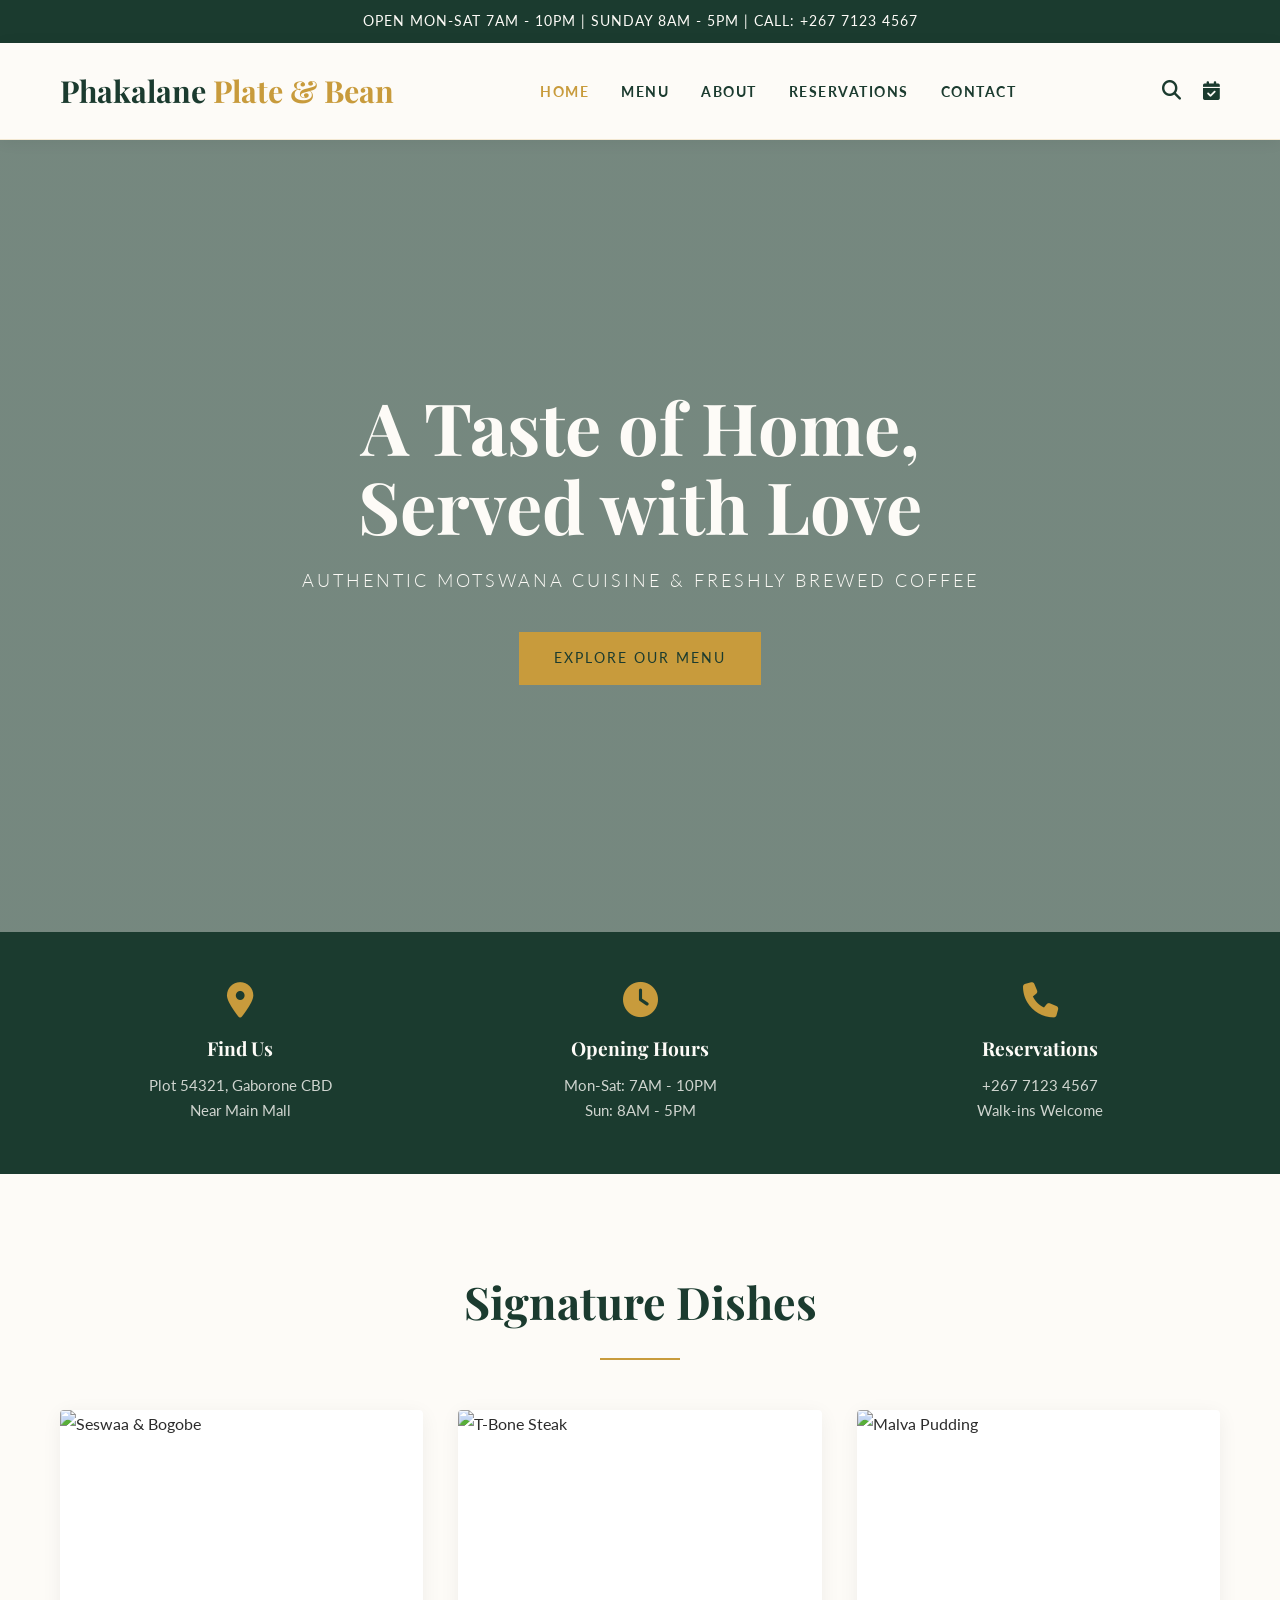
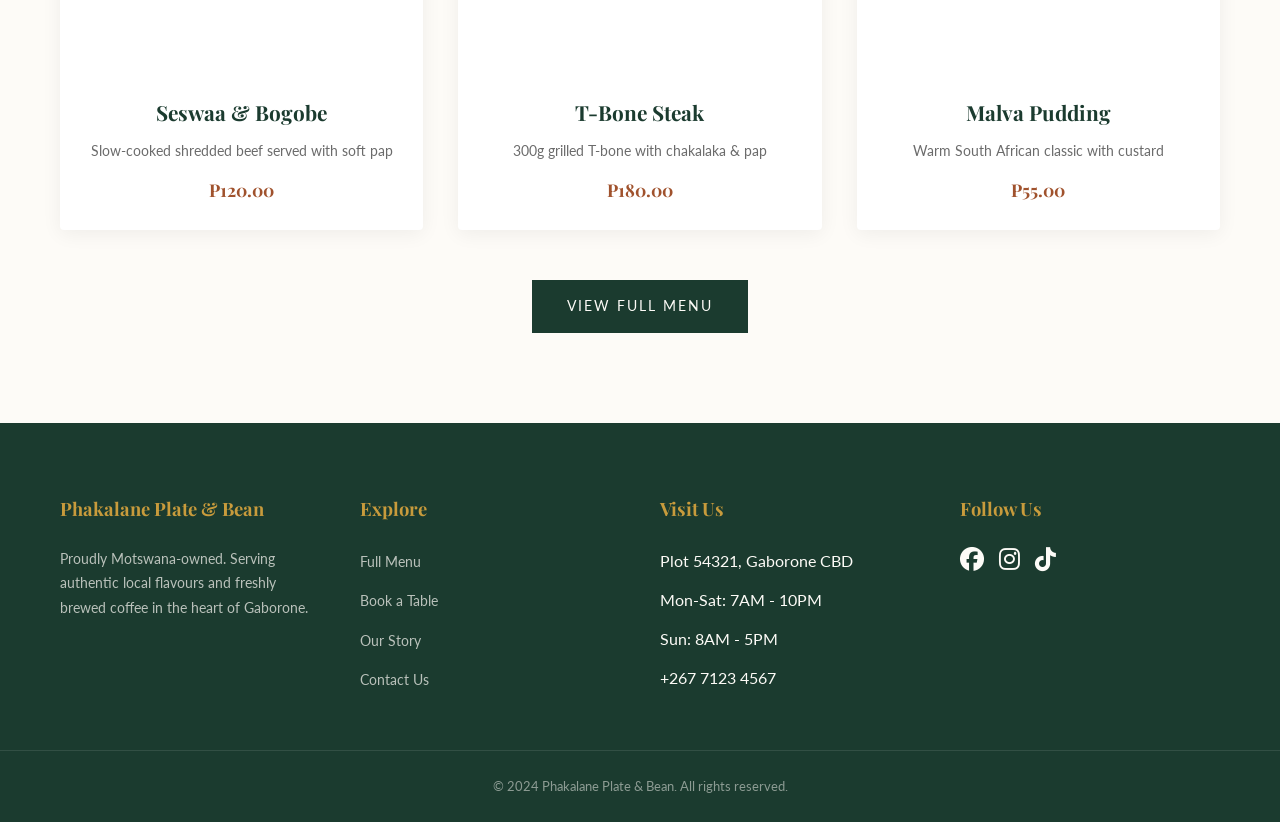
==== index.html @ 0d98da9e "Add initial HTML structure for restaurant website" ====
<!DOCTYPE html>
<html lang="en">
<head>
    <meta charset="UTF-8">
    <meta name="viewport" content="width=device-width, initial-scale=1.0">
    <title>Phakalane Plate & Bean | Restaurant & Café Gaborone</title>
    <link rel="stylesheet" href="https://cdnjs.cloudflare.com/ajax/libs/font-awesome/6.4.0/css/all.min.css">
    <link href="https://fonts.googleapis.com/css2?family=Playfair+Display:wght@400;700&family=Lato:wght@300;400;700&display=swap" rel="stylesheet">
    <link rel="stylesheet" href="style.css">
</head>
<body>
    <div class="top-bar">OPEN MON-SAT 7AM - 10PM | SUNDAY 8AM - 5PM | CALL: +267 7123 4567</div>
    <header>
        <div class="container nav-container">
            <a href="index.html" class="logo">Phakalane <span>Plate & Bean</span></a>
            <nav>
                <ul>
                    <li><a href="index.html" class="active">Home</a></li>
                    <li><a href="menu.html">Menu</a></li>
                    <li><a href="about.html">About</a></li>
                    <li><a href="reservations.html">Reservations</a></li>
                    <li><a href="contact.html">Contact</a></li>
                </ul>
            </nav>
            <div class="icons">
                <i class="fas fa-search"></i>
                <a href="reservations.html"><i class="fas fa-calendar-check"></i></a>
            </div>
        </div>
    </header>

    <main>
        <!-- HERO -->
        <section class="hero">
            <div class="hero-content">
                <h1>A Taste of Home,<br>Served with Love</h1>
                <p>Authentic Motswana Cuisine & Freshly Brewed Coffee</p>
                <a href="menu.html" class="btn btn-gold">Explore Our Menu</a>
            </div>
        </section>

        <!-- INFO BAR -->
        <section class="info-bar">
            <div class="container info-grid">
                <div class="info-item">
                    <i class="fas fa-map-marker-alt"></i>
                    <h4>Find Us</h4>
                    <p>Plot 54321, Gaborone CBD<br>Near Main Mall</p>
                </div>
                <div class="info-item">
                    <i class="fas fa-clock"></i>
                    <h4>Opening Hours</h4>
                    <p>Mon-Sat: 7AM - 10PM<br>Sun: 8AM - 5PM</p>
                </div>
                <div class="info-item">
                    <i class="fas fa-phone"></i>
                    <h4>Reservations</h4>
                    <p>+267 7123 4567<br>Walk-ins Welcome</p>
                </div>
            </div>
        </section>

        <!-- FEATURED DISHES -->
        <section class="featured-dishes container">
            <h2 class="section-title">Signature Dishes</h2>
            <div class="dish-grid" id="featured-dishes">
                <!-- Injected by main.js -->
            </div>
            <div style="text-align: center; margin-top: 50px;">
                <a href="menu.html" class="btn">View Full Menu</a>
            </div>
        </section>
    </main>

    <footer>
        <div class="container footer-grid">
            <div class="footer-col">
                <h4>Phakalane Plate & Bean</h4>
                <p>Proudly Motswana-owned. Serving authentic local flavours and freshly brewed coffee in the heart of Gaborone.</p>
            </div>
            <div class="footer-col">
                <h4>Explore</h4>
                <ul>
                    <li><a href="menu.html">Full Menu</a></li>
                    <li><a href="reservations.html">Book a Table</a></li>
                    <li><a href="about.html">Our Story</a></li>
                    <li><a href="contact.html">Contact Us</a></li>
                </ul>
            </div>
            <div class="footer-col">
                <h4>Visit Us</h4>
                <ul>
                    <li>Plot 54321, Gaborone CBD</li>
                    <li>Mon-Sat: 7AM - 10PM</li>
                    <li>Sun: 8AM - 5PM</li>
                    <li>+267 7123 4567</li>
                </ul>
            </div>
            <div class="footer-col">
                <h4>Follow Us</h4>
                <div style="font-size: 1.5rem; display: flex; gap: 15px;">
                    <i class="fab fa-facebook"></i>
                    <i class="fab fa-instagram"></i>
                    <i class="fab fa-tiktok"></i>
                </div>
            </div>
        </div>
        <div class="copyright">
            &copy; 2024 Phakalane Plate & Bean. All rights reserved.
        </div>
    </footer>

    <script src="main.js"></script>
</body>
</html>
---- style.css ----
/* --- RESTAURANT THEME: Deep Green, Cream, Terracotta Gold --- */
:root {
    --primary-dark: #1B3B2F;     /* Deep Forest Green */
    --primary-cream: #FDFBF7;    /* Warm Off-White */
    --accent-gold: #C89B3C;      /* Terracotta Gold */
    --accent-rust: #A0522D;      /* Sienna Rust */
    --text-dark: #2C2C2C;
    --text-light: #6B6B6B;
    --transition: all 0.3s ease;
}

* { margin: 0; padding: 0; box-sizing: border-box; }

body {
    font-family: 'Lato', sans-serif;
    color: var(--text-dark);
    background-color: var(--primary-cream);
    line-height: 1.7;
    overflow-x: hidden;
    display: flex;
    flex-direction: column;
    min-height: 100vh;
}

h1, h2, h3, h4 {
    font-family: 'Playfair Display', serif;
    font-weight: 700;
    color: var(--primary-dark);
}

a { text-decoration: none; color: inherit; transition: var(--transition); }
ul { list-style: none; }
img { max-width: 100%; display: block; }
main { flex: 1; }

.container { max-width: 1200px; margin: 0 auto; padding: 0 20px; width: 100%; }

/* --- BUTTONS --- */
.btn {
    display: inline-block;
    padding: 14px 34px;
    background-color: var(--primary-dark);
    color: var(--primary-cream);
    font-size: 0.85rem;
    text-transform: uppercase;
    letter-spacing: 2px;
    border: 1px solid var(--primary-dark);
    cursor: pointer;
    transition: var(--transition);
}
.btn:hover { background-color: var(--accent-gold); border-color: var(--accent-gold); color: var(--primary-dark); }

.btn-outline {
    background: transparent;
    color: var(--primary-cream);
    border: 1px solid var(--primary-cream);
}
.btn-outline:hover { background: var(--primary-cream); color: var(--primary-dark); border-color: var(--primary-cream); }

.btn-gold {
    background-color: var(--accent-gold);
    border-color: var(--accent-gold);
    color: var(--primary-dark);
}
.btn-gold:hover { background-color: var(--primary-dark); color: var(--accent-gold); border-color: var(--primary-dark); }

.section-title {
    text-align: center;
    margin-bottom: 50px;
    font-size: 2.8rem;
    position: relative;
    padding-bottom: 20px;
}
.section-title::after {
    content: '';
    position: absolute;
    bottom: 0;
    left: 50%;
    transform: translateX(-50%);
    width: 80px;
    height: 2px;
    background-color: var(--accent-gold);
}

/* --- TOP BAR --- */
.top-bar {
    background-color: var(--primary-dark);
    color: var(--primary-cream);
    text-align: center;
    padding: 10px;
    font-size: 0.85rem;
    letter-spacing: 1px;
}

/* --- HEADER --- */
header {
    background-color: var(--primary-cream);
    padding: 22px 0;
    position: sticky;
    top: 0;
    z-index: 1000;
    box-shadow: 0 2px 15px rgba(0,0,0,0.06);
    border-bottom: 1px solid rgba(200, 155, 60, 0.2);
}

.nav-container { display: flex; justify-content: space-between; align-items: center; }

.logo {
    font-family: 'Playfair Display', serif;
    font-size: 1.9rem;
    font-weight: 700;
    color: var(--primary-dark);
}
.logo span { color: var(--accent-gold); }

nav ul { display: flex; gap: 32px; }
nav a {
    font-size: 0.85rem;
    text-transform: uppercase;
    letter-spacing: 1.5px;
    font-weight: 700;
    color: var(--primary-dark);
    cursor: pointer;
}
nav a:hover, nav a.active { color: var(--accent-gold); }

.icons { display: flex; gap: 22px; font-size: 1.2rem; align-items: center; }
.icons i { cursor: pointer; transition: var(--transition); color: var(--primary-dark); }
.icons i:hover { color: var(--accent-gold); }

/* --- HERO --- */
.hero {
    height: 88vh;
    background: linear-gradient(rgba(27, 59, 47, 0.6), rgba(27, 59, 47, 0.6)),
        url('https://images.unsplash.com/photo-1517248135467-4c7edcad34c4?ixlib=rb-4.0.3&auto=format&fit=crop&w=1950&q=80');
    background-size: cover;
    background-position: center;
    display: flex;
    align-items: center;
    justify-content: center;
    text-align: center;
    color: var(--primary-cream);
}
.hero-content h1 { font-size: 4.5rem; color: var(--primary-cream); margin-bottom: 20px; line-height: 1.1; }
.hero-content p { font-size: 1.15rem; margin-bottom: 35px; font-weight: 300; letter-spacing: 3px; text-transform: uppercase; }

/* --- INFO BAR (3 columns) --- */
.info-bar {
    background-color: var(--primary-dark);
    color: var(--primary-cream);
    padding: 50px 0;
}
.info-grid {
    display: grid;
    grid-template-columns: repeat(auto-fit, minmax(250px, 1fr));
    gap: 40px;
    text-align: center;
}
.info-item i { font-size: 2.2rem; color: var(--accent-gold); margin-bottom: 15px; }
.info-item h4 { color: var(--primary-cream); margin-bottom: 8px; font-size: 1.2rem; }
.info-item p { color: rgba(253, 251, 247, 0.8); font-size: 0.95rem; }

/* --- FEATURED DISHES (Home) --- */
.featured-dishes { padding: 90px 20px; }
.dish-grid {
    display: grid;
    grid-template-columns: repeat(auto-fit, minmax(280px, 1fr));
    gap: 35px;
}
.dish-card {
    background: white;
    border-radius: 4px;
    overflow: hidden;
    box-shadow: 0 4px 20px rgba(0,0,0,0.06);
    transition: var(--transition);
}
.dish-card:hover { transform: translateY(-8px); box-shadow: 0 12px 30px rgba(0,0,0,0.12); }
.dish-img { height: 260px; overflow: hidden; }
.dish-img img { width: 100%; height: 100%; object-fit: cover; transition: transform 0.6s ease; }
.dish-card:hover .dish-img img { transform: scale(1.08); }
.dish-info { padding: 25px; text-align: center; }
.dish-info h3 { font-size: 1.3rem; margin-bottom: 8px; }
.dish-info p { color: var(--text-light); font-size: 0.9rem; margin-bottom: 12px; }
.dish-price { color: var(--accent-rust); font-weight: 700; font-size: 1.1rem; font-family: 'Playfair Display', serif; }

/* --- ABOUT SECTION --- */
.about-content {
    display: grid;
    grid-template-columns: 1fr 1fr;
    gap: 60px;
    align-items: center;
    padding: 90px 20px;
}
.about-text h2 { font-size: 2.5rem; margin-bottom: 20px; }
.about-text p { margin-bottom: 20px; color: var(--text-light); }
.about-img img { border-radius: 4px; box-shadow: 0 10px 40px rgba(0,0,0,0.15); }

/* --- MENU PAGE --- */
.menu-categories {
    display: flex;
    justify-content: center;
    flex-wrap: wrap;
    gap: 15px;
    margin-bottom: 50px;
}
.category-btn {
    padding: 10px 25px;
    border: 1px solid var(--primary-dark);
    background: transparent;
    color: var(--primary-dark);
    cursor: pointer;
    text-transform: uppercase;
    font-size: 0.8rem;
    letter-spacing: 1px;
    transition: var(--transition);
    font-family: inherit;
}
.category-btn:hover, .category-btn.active {
    background: var(--primary-dark);
    color: var(--primary-cream);
}

.menu-list { max-width: 900px; margin: 0 auto; }
.menu-item {
    display: flex;
    justify-content: space-between;
    align-items: flex-start;
    padding: 22px 0;
    border-bottom: 1px dashed rgba(27, 59, 47, 0.2);
    gap: 20px;
}
.menu-item-info h4 { font-size: 1.15rem; margin-bottom: 5px; }
.menu-item-info p { font-size: 0.9rem; color: var(--text-light); }
.menu-item-price { color: var(--accent-rust); font-weight: 700; font-size: 1.1rem; white-space: nowrap; font-family: 'Playfair Display', serif; }

/* --- RESERVATION & CONTACT FORMS --- */
.form-container {
    max-width: 700px;
    margin: 0 auto;
    padding: 80px 20px;
}
.form-group { margin-bottom: 20px; }
.form-group label { display: block; margin-bottom: 8px; font-weight: 700; font-size: 0.9rem; text-transform: uppercase; letter-spacing: 1px; }
.form-group input, .form-group textarea, .form-group select {
    width: 100%;
    padding: 14px;
    border: 1px solid #ddd;
    background: white;
    font-family: inherit;
    font-size: 1rem;
}
.form-group input:focus, .form-group textarea:focus, .form-group select:focus {
    outline: none;
    border-color: var(--accent-gold);
}
.form-row { display: grid; grid-template-columns: 1fr 1fr; gap: 20px; }

/* --- CONTACT PAGE --- */
.contact-container {
    display: grid;
    grid-template-columns: 1fr 1fr;
    gap: 60px;
    padding: 80px 20px;
}
.contact-details p {
    margin-bottom: 15px;
    display: flex;
    align-items: center;
    gap: 12px;
    color: var(--text-light);
}
.contact-details i { color: var(--accent-gold); font-size: 1.2rem; }

/* --- FOOTER --- */
footer {
    background-color: var(--primary-dark);
    color: var(--primary-cream);
    padding: 70px 0 25px;
    margin-top: auto;
}
.footer-grid {
    display: grid;
    grid-template-columns: repeat(auto-fit, minmax(220px, 1fr));
    gap: 40px;
    margin-bottom: 45px;
}
.footer-col h4 {
    font-size: 1.15rem;
    margin-bottom: 22px;
    color: var(--accent-gold);
}
.footer-col ul li { margin-bottom: 12px; }
.footer-col ul li a { color: rgba(253, 251, 247, 0.7); font-size: 0.9rem; }
.footer-col ul li a:hover { color: var(--accent-gold); }
.footer-col p { color: rgba(253, 251, 247, 0.7); font-size: 0.9rem; }
.copyright {
    text-align: center;
    border-top: 1px solid rgba(253, 251, 247, 0.1);
    padding-top: 25px;
    font-size: 0.8rem;
    color: rgba(253, 251, 247, 0.5);
}

/* --- RESPONSIVE --- */
@media (max-width: 768px) {
    .hero-content h1 { font-size: 2.5rem; }
    .about-content, .contact-container { grid-template-columns: 1fr; }
    .nav-container { flex-direction: column; gap: 15px; }
    nav ul { gap: 15px; flex-wrap: wrap; justify-content: center; }
    nav a { font-size: 0.75rem; }
    .form-row { grid-template-columns: 1fr; }
    .section-title { font-size: 2rem; }
    .menu-item { flex-direction: column; }
}
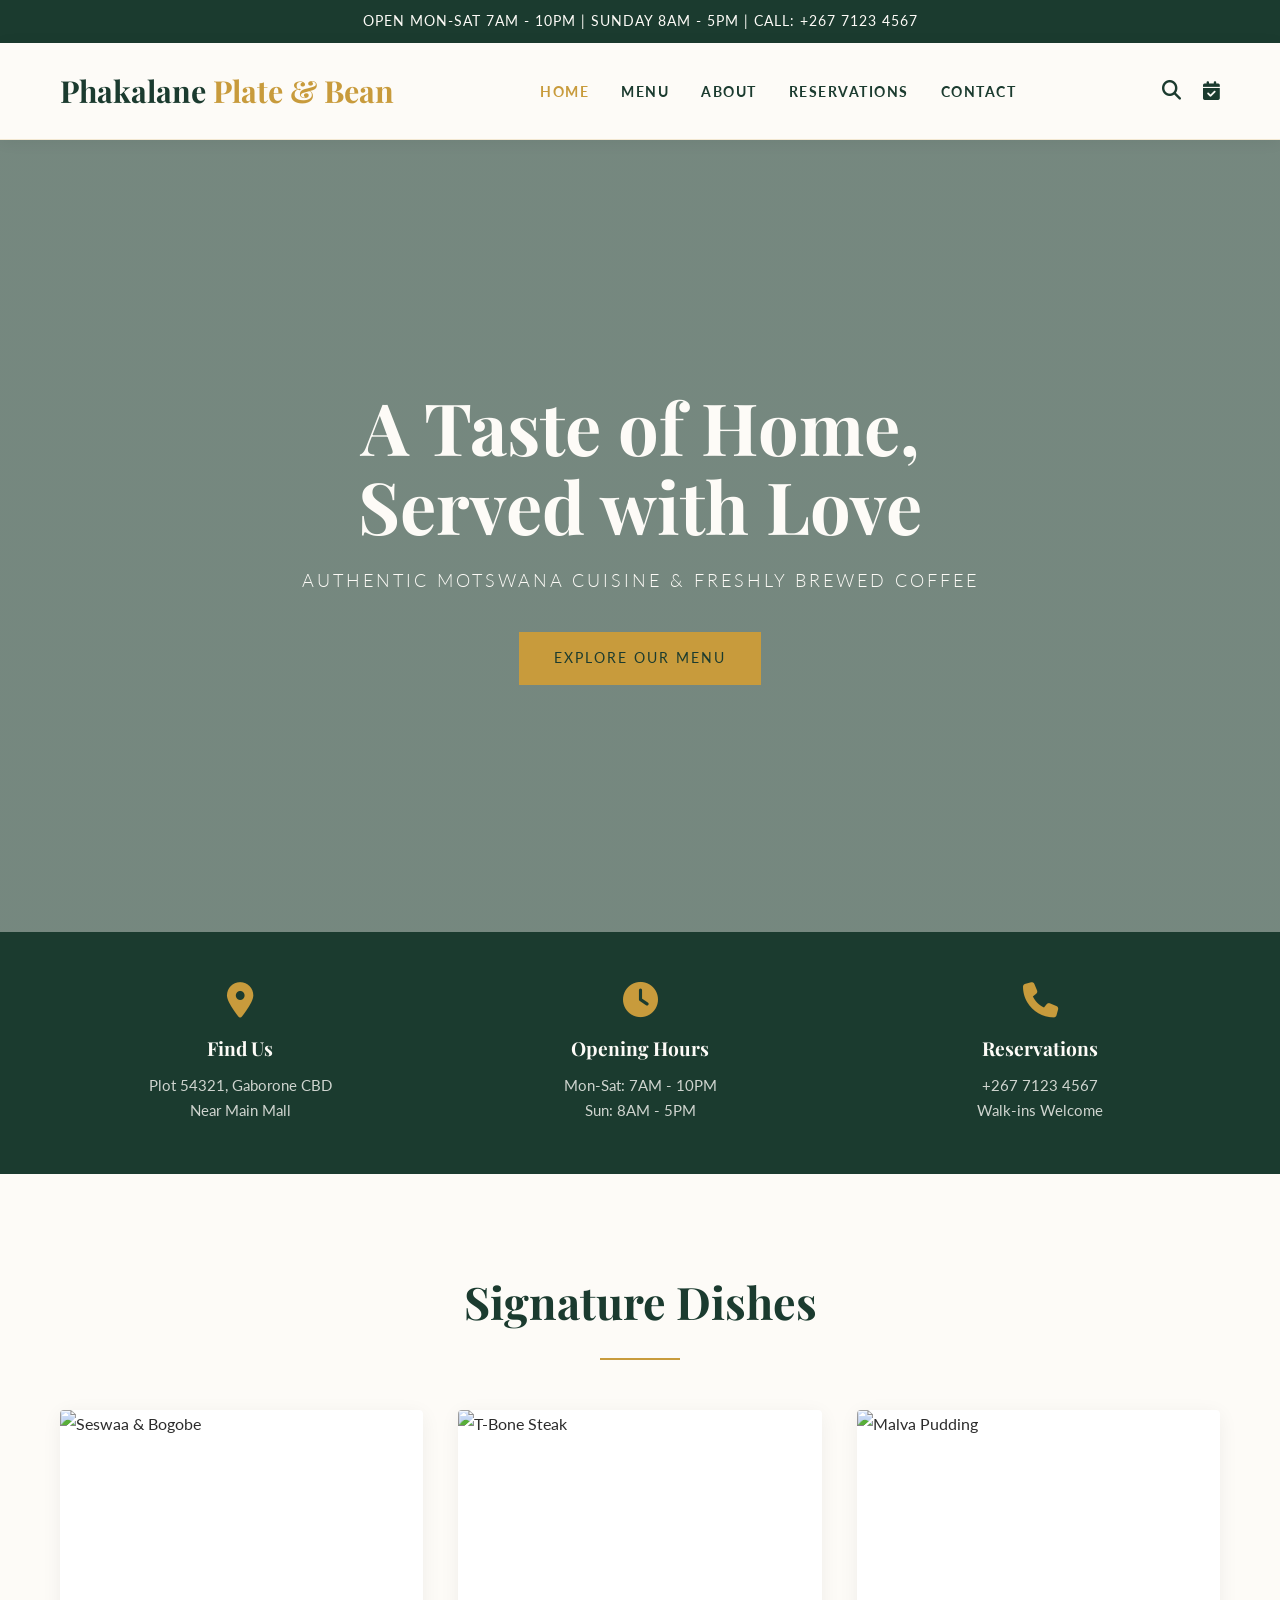
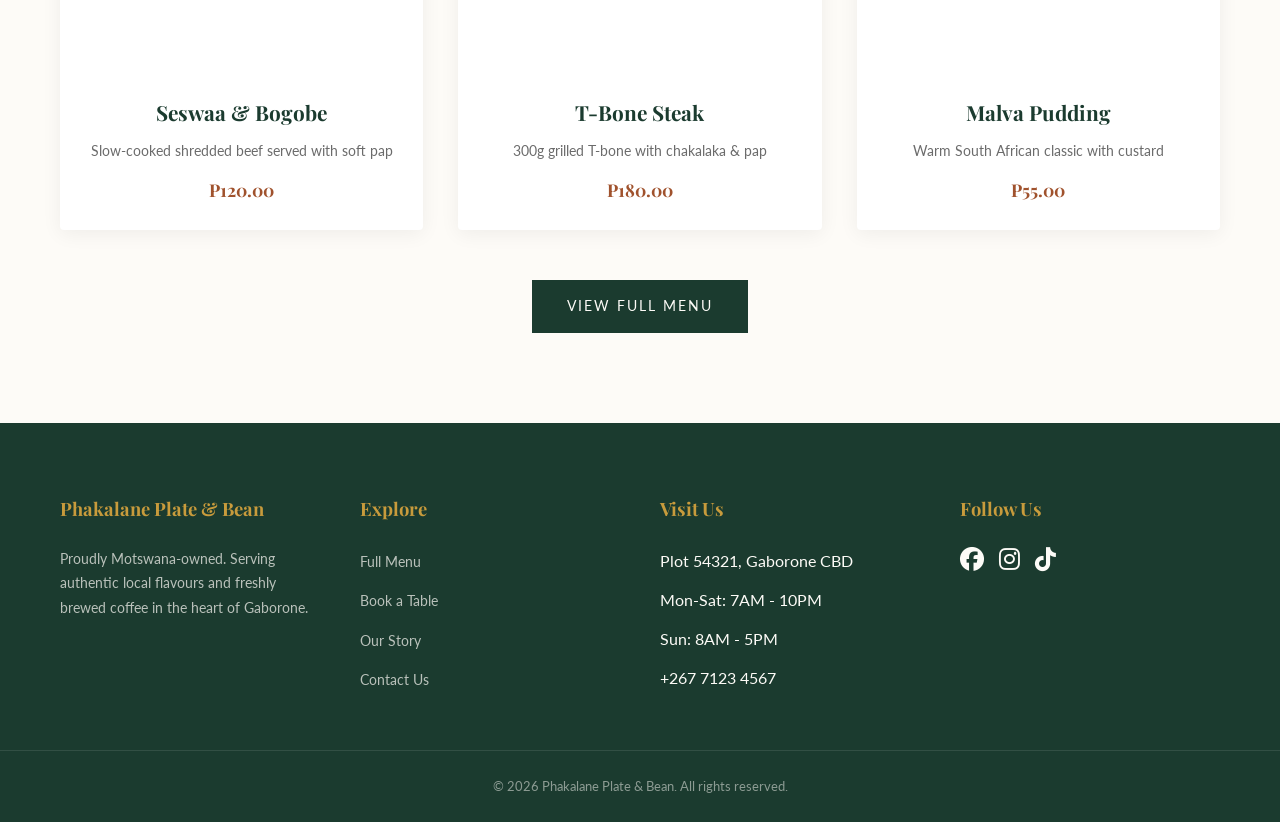
==== commit 7247de0a: "Update copyright year to 2026" ====
--- a/index.html
+++ b/index.html
@@ -106,7 +106,7 @@
             </div>
         </div>
         <div class="copyright">
-            &copy; 2024 Phakalane Plate & Bean. All rights reserved.
+            &copy; 2026 Phakalane Plate & Bean. All rights reserved.
         </div>
     </footer>
 
